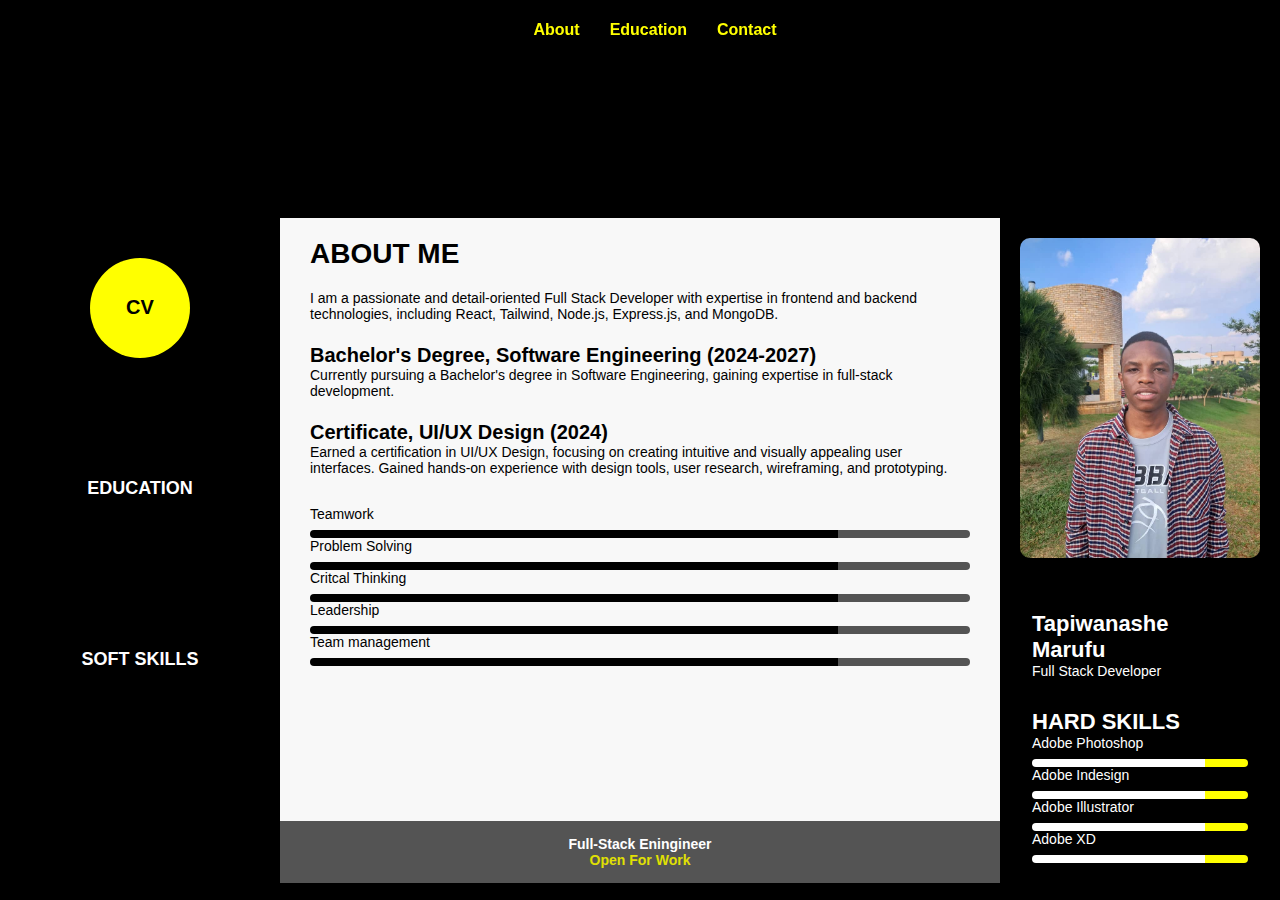
==== index.html @ 9bceae6a "update" ====
<!DOCTYPE html>
<html lang="en">
<head>
  <meta charset="UTF-8">
  <meta name="viewport" content="width=device-width, initial-scale=1.0">
  <link rel="stylesheet" href="reset.css">
  <link rel="stylesheet" href="left_div.css">
  <link rel="stylesheet" href="centre_div.css">
  <link rel="stylesheet" href="right_div.css">
  <title>Resume</title>
</head>
<body>
  <div class="container">
    <nav class="cv-navbar">
      <ul class="nav-links">
        <li><a href="#about" class="about">About</a></li>
        <li><a href="#education" class="education">Education</a></li>
        <li><a href="#contact" class="contact">Contact</a></li>
      </ul>
    </nav>    
    <div class="left-side font-styles">
      <div class="left-upper">
        <p class="left-upper_logo">CV</p>
      </div>
      <div class="left-middle rotate">
        EDUCATION
      </div>
      <div class="left-lower rotate">
        SOFT SKILLS
      </div>
      <div class="left-footer"></div>
    </div>
    <div class="centre">
      <div class="upper-part">
        <h1 class="centre-h1">ABOUT ME</h1>
        <p>I am a passionate and detail-oriented Full Stack Developer with expertise in frontend and backend technologies, including React, Tailwind, Node.js, Express.js, and MongoDB.</p>
      </div>
      <div class="middle-part">
        <h2 class="margin-top centre-h2">Bachelor's Degree, Software Engineering (2024-2027)</h2>
        <p>Currently pursuing a Bachelor's degree in Software Engineering, gaining expertise in full-stack development.</p>
        <h2 class="margin-top centre-h2">Certificate, UI/UX Design (2024)</h2>
        <p>Earned a certification in UI/UX Design, focusing on creating intuitive and visually appealing user interfaces. Gained hands-on experience with design tools, user research, wireframing, and prototyping.</p>
      </div>
      <div class="lower-part">
        <p>Teamwork</p>
        <div class="bar">
          <div class="bar1"></div>
          <div class="bar2"></div>  
        </div>
        <p>Problem Solving</p>
        <div class="bar">
          <div class="bar1"></div>
          <div class="bar2"></div>  
        </div>
        <p>Critcal Thinking</p>
        <div class="bar">
          <div class="bar1"></div>
          <div class="bar2"></div>  
        </div>
        <p>Leadership</p>
        <div class="bar">
          <div class="bar1"></div>
          <div class="bar2"></div>  
        </div>
        <p>Team management</p>
        <div class="bar">
          <div class="bar1"></div>
          <div class="bar2"></div>  
        </div>
      </div>
      <div class="centre-footer">
        <div class="centre-footer_p">
          <p>Full-Stack Eningineer</p>
          <p class="work">Open For Work</p>
        </div>
      </div>
    </div>
    <div class="right-side">
      <div class="right-upper">
        <img src="WhatsApp Image 2024-09-02 at 1.48.42 AM.jpeg" alt="cv photo" class="cv-photo">
      </div>
      <div class="right-middle">
        <h1 class="right-h2">Tapiwanashe</h1>
        <h1 class="right-h2"> Marufu</h1>
        <p>Full Stack Developer</p>
      </div>
      <div class="right-lower">
        <h1 class="right-h2">HARD SKILLS</h1>
        <p>Adobe Photoshop</p>
        <div class="barr">
          <div class="bar1r"></div>
          <div class="bar2r"></div>  
        </div>
        <p>Adobe Indesign</p>
        <div class="barr">
          <div class="bar1r"></div>
          <div class="bar2r"></div>  
        </div>
        <p>Adobe Illustrator</p>
        <div class="barr">
          <div class="bar1r"></div>
          <div class="bar2r"></div>  
        </div>
        <p>Adobe XD</p>
        <div class="barr">
          <div class="bar1r"></div>
          <div class="bar2r"></div>  
        </div>
      </div>
    </div>
  </div>
  <script src="index.js"></script>
</body>
</html>
---- left_div.css ----
.left-side {
  display: flex;
  flex-direction: column;
  flex: 1;
  background-color: black;
  color: white;
  padding: 20px;

}

/* Circular Logo */
.left-upper_logo {
  background-color: yellow;
  color: black;
  text-align: center;
  font-weight: bold;
  font-size: 20px;
  padding: 30px;
  margin: 20px auto;
  border-radius: 50%;
  width: 100px;
  height: 100px;
  display: flex;
  align-items: center;
  justify-content: center;
}

/* Section Headers */
.rotate {
  font-size: 22px;
  font-weight: bold;
  margin: 60px 20;
  text-align: center;
}

.left-middle {
  margin-top: 100px;
  font-size: 18px;
}
.left-lower {
  margin-top: 150px;
  font-size: 18px;
}

/* Footer */
.left-footer {
  margin: auto;
  padding: 20px;
}

/* Navbar Styling */
.cv-navbar {
  position: fixed;
  top: 0;
  left: 0;
  width: 100%;
  background-color: black;
  color: yellow;
  display: flex;
  justify-content: space-between;
  align-items: center;
  padding: 30px 50px;
  box-shadow: 0px 4px 10px rgba(0, 0, 0, 0.2);
  z-index: 100;
}

/* Logo */
.nav-logo {
  font-size: 24px;
  font-weight: bold;
}

/* Navigation Links */
.nav-links {
  list-style: none;
  display: flex;
  position: absolute;
  left: 50%;
  transform: translateX(-50%);
}

.nav-links li {
  margin-left: 30px;
}

.nav-links a {
  text-decoration: none;
  color: yellow;
  font-size: 16px;
  font-weight: bold;
  transition: 0.3s;
}

.nav-links a:hover {
  color: gray;
}

.lower-part{
  margin-top: 30px;
}

/* Responsive Design */
@media (max-width: 768px) {
  .cv-navbar {
    flex-direction: column;
    align-items: center;
  }

  .nav-links {
    margin-top: 10px;
  }

  .nav-links li {
    margin-left: 15px;
  }

}
---- centre_div.css ----
.centre {
  display: flex;
  flex-direction: column;
  flex: 3;
  background-color: rgb(248, 248, 248);
  color: black;
}

/* Headings */
.centre-h1 {
  font-size: 28px;
  font-weight: bold;
  margin-top: 20px;
  margin-bottom: 20px;
}

.centre-h2 {
  font-size: 20px;
  font-weight: bold;
  margin-top: 22px;
}

/* Skills Bars */
.bar {
  display: flex;
  margin-top: 8px;
}

.bar1 {
  background-color: black;
  width: 80%;
  height: 8px;
  border-top-left-radius: 5px;
  border-bottom-left-radius: 5px;
}

.bar2 {
  background-color: #545454;
  width: 20%;
  height: 8px;
  border-top-right-radius: 5px;
  border-bottom-right-radius: 5px;
}

/* Footer */
.centre-footer {
  padding: 15px 20px;
  margin-top: auto;
  font-weight: bold;
  background-color: #545454;
  color: white;
}

.centre-footer_p {
  text-align: center;
}

.work{
  color: rgb(224, 224, 3);
}

.upper-part, .middle-part, .lower-part{
  padding: 0 30px;
}
#education {
  background-color: #f4f4f4; /* Light gray background */
  padding: 40px 20px;
  border-radius: 10px;
  max-width: 800px;
  margin: 20px auto;
  box-shadow: 2px 2px 10px rgba(0, 0, 0, 0.1);
}

#education h2 {
  text-align: center;
  font-size: 28px;
  color: black;
  margin-bottom: 20px;
  border-bottom: 3px solid black; /* Yellow underline */
  display: inline-block;
  padding-bottom: 5px;
}

.edu-item {
  background: white;
  padding: 15px;
  margin-bottom: 15px;
  border-left: 5px solid black; /* Yellow accent on the left */
  border-radius: 5px;
  box-shadow: 1px 1px 8px rgba(0, 0, 0, 0.1);
}

.edu-item h3 {
  font-size: 20px;
  color: black;
  margin-bottom: 8px;
}

.edu-item p {
  font-size: 16px;
  color: #333; /* Dark gray */
  line-height: 1.5;
}

strong {
  color: black;
}

#contact {
  text-align: center;
  padding: 20px;
}

form {
  display: flex;
  flex-direction: column;
  width: 80%;
  max-width: 400px;
  margin: auto;
}

input, textarea {
  width: 100%;
  padding: 8px;
  margin: 8px 0;
  border: 1px solid #ccc;
  border-radius: 5px;
}

textarea {
  height: 100px;
}

button {
  background-color: black;
  color: yellow;
  padding: 10px;
  border: none;
  cursor: pointer;
  border-radius: 5px;
}

button:hover {
  background-color: yellow;
  color: black;
}

#responseMessage {
  margin-top: 10px;
  font-weight: bold;
}


/* Responsive Styling */
@media (max-width: 768px) {
  #education {
    padding: 30px 15px;
  }

  .edu-item {
    padding: 10px;
  }

  #education h2 {
    font-size: 24px;
  }

  .edu-item h3 {
    font-size: 18px;
  }

  .edu-item p {
    font-size: 14px;
  }
}
---- right_div.css ----
.right-side {
  flex: 1;
  background-color: black; /* Dark Gray */
  color: white;
  padding: 20px;
  height: 100%;
}

/* Profile Photo */
.cv-photo {
  width: 100%;

  border-radius: 10px;
}

/* Section Titles */
.right-h2 {
  font-size: 22px;
  font-weight: bold;
  color: white;
}

/* Hard Skills Progress Bars */
.barr {
  display: flex;
  margin-top: 8px;
}

.bar1r {
  background-color: white;
  width: 80%;
  height: 8px;
  border-top-left-radius: 5px;
  border-bottom-left-radius: 5px;
}

.bar2r {
  background-color: yellow;
  width: 20%;
  height: 8px;
  border-top-right-radius: 5px;
  border-bottom-right-radius: 5px;
}

/* Layout Adjustments */
.right-middle, .right-lower {
  width: 90%;
  margin-left: auto;
  margin-right: auto;
}
.right-lower{
  margin-top: 30px;
}
.right-middle{
  margin-top: 50px;
}
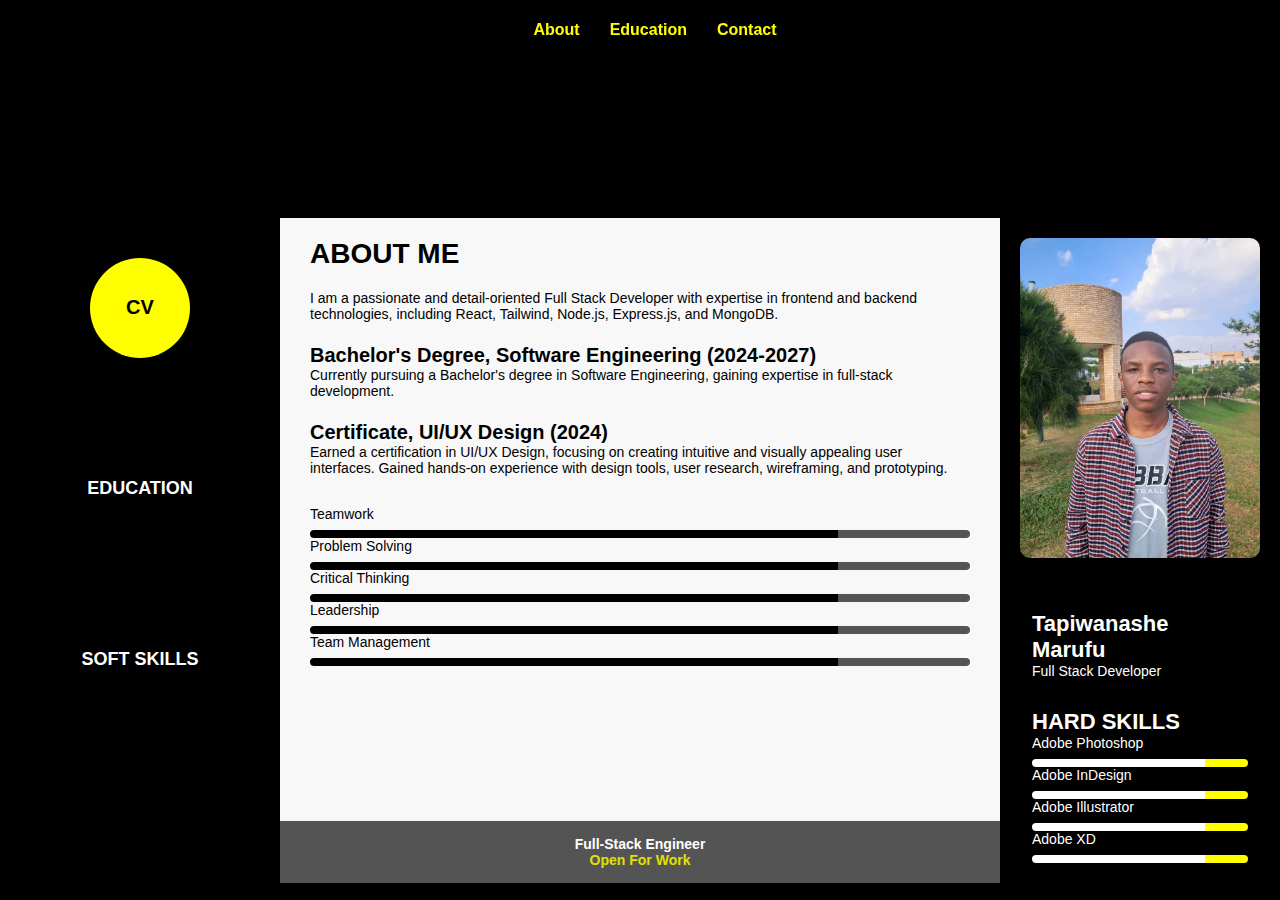
==== commit a0326a10: "update" ====
--- a/index.html
+++ b/index.html
@@ -1,114 +1,124 @@
 <!DOCTYPE html>
 <html lang="en">
 <head>
-  <meta charset="UTF-8">
-  <meta name="viewport" content="width=device-width, initial-scale=1.0">
-  <link rel="stylesheet" href="reset.css">
-  <link rel="stylesheet" href="left_div.css">
-  <link rel="stylesheet" href="centre_div.css">
-  <link rel="stylesheet" href="right_div.css">
-  <title>Resume</title>
+    <meta charset="UTF-8">
+    <meta name="viewport" content="width=device-width, initial-scale=1.0">
+    <!-- Linking CSS stylesheets for reset and layout -->
+    <link rel="stylesheet" href="reset.css">
+    <link rel="stylesheet" href="left_div.css">
+    <link rel="stylesheet" href="centre_div.css">
+    <link rel="stylesheet" href="right_div.css">
+    <title>Resume</title>
 </head>
 <body>
-  <div class="container">
-    <nav class="cv-navbar">
-      <ul class="nav-links">
-        <li><a href="#about" class="about">About</a></li>
-        <li><a href="#education" class="education">Education</a></li>
-        <li><a href="#contact" class="contact">Contact</a></li>
-      </ul>
-    </nav>    
-    <div class="left-side font-styles">
-      <div class="left-upper">
-        <p class="left-upper_logo">CV</p>
-      </div>
-      <div class="left-middle rotate">
-        EDUCATION
-      </div>
-      <div class="left-lower rotate">
-        SOFT SKILLS
-      </div>
-      <div class="left-footer"></div>
+    <div class="container">
+        <!-- Navigation bar for quick access to sections -->
+        <nav class="cv-navbar">
+            <ul class="nav-links">
+                <li><a href="#about" class="about">About</a></li>
+                <li><a href="#education" class="education">Education</a></li>
+                <li><a href="#contact" class="contact">Contact</a></li>
+            </ul>
+        </nav>
+
+        <!-- Left sidebar with logos and skills -->
+        <div class="left-side font-styles">
+            <div class="left-upper">
+                <p class="left-upper_logo">CV</p>
+            </div>
+            <div class="left-middle rotate">
+                EDUCATION
+            </div>
+            <div class="left-lower rotate">
+                SOFT SKILLS
+            </div>
+            <div class="left-footer"></div>
+        </div>
+
+        <!-- Centre section containing main content -->
+        <div class="centre">
+            <div class="upper-part">
+                <h1 class="centre-h1">ABOUT ME</h1>
+                <p>I am a passionate and detail-oriented Full Stack Developer with expertise in frontend and backend technologies, including React, Tailwind, Node.js, Express.js, and MongoDB.</p>
+            </div>
+            <div class="middle-part">
+                <h2 class="margin-top centre-h2">Bachelor's Degree, Software Engineering (2024-2027)</h2>
+                <p>Currently pursuing a Bachelor's degree in Software Engineering, gaining expertise in full-stack development.</p>
+                <h2 class="margin-top centre-h2">Certificate, UI/UX Design (2024)</h2>
+                <p>Earned a certification in UI/UX Design, focusing on creating intuitive and visually appealing user interfaces. Gained hands-on experience with design tools, user research, wireframing, and prototyping.</p>
+            </div>
+            <div class="lower-part">
+                <!-- Displaying soft skills with progress bars -->
+                <p>Teamwork</p>
+                <div class="bar">
+                    <div class="bar1"></div>
+                    <div class="bar2"></div> 
+                </div>
+                <p>Problem Solving</p>
+                <div class="bar">
+                    <div class="bar1"></div>
+                    <div class="bar2"></div> 
+                </div>
+                <p>Critical Thinking</p>
+                <div class="bar">
+                    <div class="bar1"></div>
+                    <div class="bar2"></div> 
+                </div>
+                <p>Leadership</p>
+                <div class="bar">
+                    <div class="bar1"></div>
+                    <div class="bar2"></div> 
+                </div>
+                <p>Team Management</p>
+                <div class="bar">
+                    <div class="bar1"></div>
+                    <div class="bar2"></div> 
+                </div>
+            </div>
+            <div class="centre-footer">
+                <div class="centre-footer_p">
+                    <p>Full-Stack Engineer</p>
+                    <p class="work">Open For Work</p>
+                </div>
+            </div>
+        </div>
+
+        <!-- Right sidebar with personal information and hard skills -->
+        <div class="right-side">
+            <div class="right-upper">
+                <img src="WhatsApp Image 2024-09-02 at 1.48.42 AM.jpeg" alt="cv photo" class="cv-photo">
+            </div>
+            <div class="right-middle">
+                <h1 class="right-h2">Tapiwanashe</h1>
+                <h1 class="right-h2">Marufu</h1>
+                <p>Full Stack Developer</p>
+            </div>
+            <div class="right-lower">
+                <h1 class="right-h2">HARD SKILLS</h1>
+                <p>Adobe Photoshop</p>
+                <div class="barr">
+                    <div class="bar1r"></div>
+                    <div class="bar2r"></div> 
+                </div>
+                <p>Adobe InDesign</p>
+                <div class="barr">
+                    <div class="bar1r"></div>
+                    <div class="bar2r"></div> 
+                </div>
+                <p>Adobe Illustrator</p>
+                <div class="barr">
+                    <div class="bar1r"></div>
+                    <div class="bar2r"></div> 
+                </div>
+                <p>Adobe XD</p>
+                <div class="barr">
+                    <div class="bar1r"></div>
+                    <div class="bar2r"></div> 
+                </div>
+            </div>
+        </div>
     </div>
-    <div class="centre">
-      <div class="upper-part">
-        <h1 class="centre-h1">ABOUT ME</h1>
-        <p>I am a passionate and detail-oriented Full Stack Developer with expertise in frontend and backend technologies, including React, Tailwind, Node.js, Express.js, and MongoDB.</p>
-      </div>
-      <div class="middle-part">
-        <h2 class="margin-top centre-h2">Bachelor's Degree, Software Engineering (2024-2027)</h2>
-        <p>Currently pursuing a Bachelor's degree in Software Engineering, gaining expertise in full-stack development.</p>
-        <h2 class="margin-top centre-h2">Certificate, UI/UX Design (2024)</h2>
-        <p>Earned a certification in UI/UX Design, focusing on creating intuitive and visually appealing user interfaces. Gained hands-on experience with design tools, user research, wireframing, and prototyping.</p>
-      </div>
-      <div class="lower-part">
-        <p>Teamwork</p>
-        <div class="bar">
-          <div class="bar1"></div>
-          <div class="bar2"></div>  
-        </div>
-        <p>Problem Solving</p>
-        <div class="bar">
-          <div class="bar1"></div>
-          <div class="bar2"></div>  
-        </div>
-        <p>Critcal Thinking</p>
-        <div class="bar">
-          <div class="bar1"></div>
-          <div class="bar2"></div>  
-        </div>
-        <p>Leadership</p>
-        <div class="bar">
-          <div class="bar1"></div>
-          <div class="bar2"></div>  
-        </div>
-        <p>Team management</p>
-        <div class="bar">
-          <div class="bar1"></div>
-          <div class="bar2"></div>  
-        </div>
-      </div>
-      <div class="centre-footer">
-        <div class="centre-footer_p">
-          <p>Full-Stack Eningineer</p>
-          <p class="work">Open For Work</p>
-        </div>
-      </div>
-    </div>
-    <div class="right-side">
-      <div class="right-upper">
-        <img src="WhatsApp Image 2024-09-02 at 1.48.42 AM.jpeg" alt="cv photo" class="cv-photo">
-      </div>
-      <div class="right-middle">
-        <h1 class="right-h2">Tapiwanashe</h1>
-        <h1 class="right-h2"> Marufu</h1>
-        <p>Full Stack Developer</p>
-      </div>
-      <div class="right-lower">
-        <h1 class="right-h2">HARD SKILLS</h1>
-        <p>Adobe Photoshop</p>
-        <div class="barr">
-          <div class="bar1r"></div>
-          <div class="bar2r"></div>  
-        </div>
-        <p>Adobe Indesign</p>
-        <div class="barr">
-          <div class="bar1r"></div>
-          <div class="bar2r"></div>  
-        </div>
-        <p>Adobe Illustrator</p>
-        <div class="barr">
-          <div class="bar1r"></div>
-          <div class="bar2r"></div>  
-        </div>
-        <p>Adobe XD</p>
-        <div class="barr">
-          <div class="bar1r"></div>
-          <div class="bar2r"></div>  
-        </div>
-      </div>
-    </div>
-  </div>
-  <script src="index.js"></script>
+    <!-- Linking the JavaScript file -->
+    <script src="index.js"></script>
 </body>
 </html>
